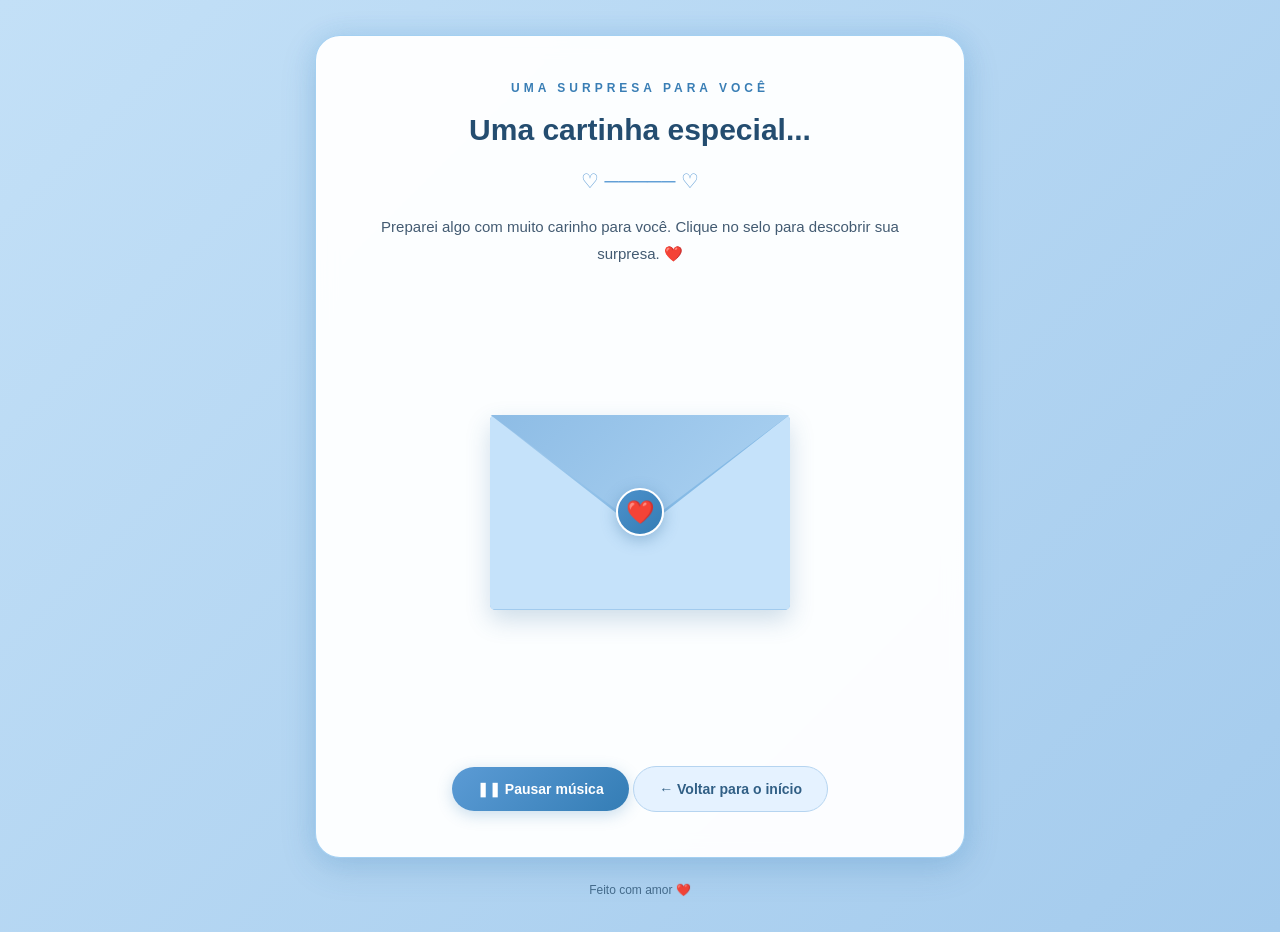
==== pagina2.html @ b63be375 "first commit" ====
<!DOCTYPE html>
<html lang="pt-BR">
<head>
    <meta charset="UTF-8">
    <meta name="viewport" content="width=device-width, initial-scale=1.0">

    <title>Uma Carta Para Você ❤️</title>

    <link rel="stylesheet" href="style.css">
</head>

<body>

    <!-- Corações flutuantes -->
    <div class="coracoes" id="coracoes"></div>

    <main class="container">

        <div class="carta">

            <p class="subtitulo">UMA SURPRESA PARA VOCÊ</p>

            <h1>Uma cartinha especial...</h1>

            <div class="divisor">♡ ───── ♡</div>

            <p class="mensagem-intro">
                Preparei algo com muito carinho para você.
                Clique no selo para descobrir sua surpresa. ❤️
            </p>

            <!-- Área do envelope -->
            <div class="area-envelope" id="areaEnvelope">

                <div class="envelope" id="envelope">

                    <!-- Carta que sai do envelope -->
                    <div class="papel-carta" id="papelCarta">

                        <div class="conteudo-carta">
                            <p class="titulo-carta">Para você... 💌</p>

                            <p>
                               Te fiz uma cartinha boba, porque achei que ia ficar feliz!
                            </p>

                            <p>
                                Só queria te falar pra você confiar mais em si mesma, você é muito especial pra todos que realmente se importam com vc, e principalmente pra mim.
                            Saiba que sempre vou estar aqui, e você ja tem um lugar especial em minhas orações. 
                            Obrigado por fazer tudo que faz por mim, e vou ficar mto feliz se eu puder conhecer mais a Isabella e tirar essse vazio que eu sei que ela sente as vezes.
                            </p>

                            <p>
                                Eu amo você Isabella Fiacadori! E espero ser um pouquinho da paz que você procura.
                            </p>

                            <p class="assinatura-carta">
                                Com todo o meu carinho, ❤️
                            </p>
                        </div>

                    </div>

                    <!-- Parte traseira do envelope -->
                    <div class="envelope-fundo"></div>

                    <!-- Parte da frente do envelope -->
                    <div class="envelope-frente"></div>

                    <!-- Aba superior -->
                    <div class="envelope-aba"></div>

                    <!-- Selo clicável -->
                    <button
                        class="selo"
                        id="selo"
                        onclick="abrirCarta()"
                        aria-label="Abrir a carta"
                        type="button">
                        ❤️
                    </button>

                </div>

            </div>
            <button
                class="botao-musica"
                id="botaoMusica"
                onclick="alternarMusica()"
                type="button">
                ❚❚ Pausar música
            </button>

            <audio id="musica" loop>
                <source src="/audio/Matuê - Maria - 30PRAUM.mp3.mpeg" type="audio/mpeg">
                Seu navegador não suporta áudio.
            </audio>

            <button
                class="botao-voltar"
                onclick="voltar()"
                type="button">
                ← Voltar para o início
            </button>

        </div>

        <p class="rodape">Feito com amor ❤️</p>

    </main>

    <script src="script.js"></script>

</body>
</html>
---- style.css ----
/* ==============================
   CONFIGURAÇÕES GERAIS
============================== */

* {
    margin: 0;
    padding: 0;
    box-sizing: border-box;
}

body {
    min-height: 100vh;
    font-family: "Segoe UI", Arial, sans-serif;
    background: linear-gradient(
        135deg,
        #c3e0f7,
        #a4cbed,
        #d6eaff,
        #9bc5e8
    );
    background-size: 300% 300%;
    animation: fundoSuave 12s ease infinite;
    color: #354f68;
    overflow-x: hidden;
}

@keyframes fundoSuave {
    0% {
        background-position: 0% 50%;
    }

    50% {
        background-position: 100% 50%;
    }

    100% {
        background-position: 0% 50%;
    }
}

/* ==============================
   CORAÇÕES FLUTUANTES
============================== */

.coracoes {
    position: fixed;
    inset: 0;
    width: 100%;
    height: 100%;
    overflow: hidden;
    pointer-events: none;
    z-index: 0;
}

.coracao-flutuante {
    position: absolute;
    bottom: -40px;
    color: rgba(55, 126, 190, 0.45);
    animation: flutuar linear forwards;
    text-shadow: 0 0 10px rgba(91, 169, 230, 0.45);
}

@keyframes flutuar {
    0% {
        transform: translateY(0) rotate(0deg);
        opacity: 0;
    }

    15% {
        opacity: 0.8;
    }

    85% {
        opacity: 0.7;
    }

    100% {
        transform: translateY(-110vh) rotate(360deg);
        opacity: 0;
    }
}

/* ==============================
   CONTAINER PRINCIPAL
============================== */

.container {
    position: relative;
    z-index: 1;
    min-height: 100vh;
    display: flex;
    flex-direction: column;
    justify-content: center;
    align-items: center;
    padding: 35px 20px;
}

/* ==============================
   CARTÃO PRINCIPAL
============================== */

.carta {
    width: 100%;
    max-width: 650px;
    padding: 45px 40px;
    text-align: center;
    background: rgba(255, 255, 255, 0.96);
    border: 1px solid rgba(91, 169, 230, 0.55);
    border-radius: 25px;
    box-shadow:
        0 10px 35px rgba(47, 104, 153, 0.18),
        0 0 25px rgba(91, 169, 230, 0.18);
    backdrop-filter: blur(10px);
    animation: aparecer 1s ease;
}

@keyframes aparecer {
    from {
        opacity: 0;
        transform: translateY(20px);
    }

    to {
        opacity: 1;
        transform: translateY(0);
    }
}

/* ==============================
   ÍCONE PRINCIPAL
============================== */

.coracao-principal {
    font-size: 55px;
    margin-bottom: 15px;
    filter: drop-shadow(0 4px 8px rgba(55, 126, 190, 0.25));
    animation: pulsar 2s ease-in-out infinite;
}

@keyframes pulsar {
    0%, 100% {
        transform: scale(1);
    }

    50% {
        transform: scale(1.08);
    }
}

/* ==============================
   TEXTOS
============================== */

.subtitulo {
    color: #397eb5;
    font-size: 12px;
    letter-spacing: 4px;
    font-weight: bold;
    margin-bottom: 15px;
}

h1 {
    color: #244d70;
    font-size: 30px;
    margin-bottom: 20px;
    line-height: 1.3;
}

.divisor {
    color: #5b9bd5;
    font-size: 20px;
    margin: 20px 0;
}

.mensagem {
    color: #435b72;
    font-size: 16px;
    line-height: 1.8;
    margin-bottom: 15px;
}

.assinatura {
    color: #397eb5;
    font-size: 15px;
    font-style: italic;
    margin: 25px 0;
}

.mensagem-intro {
    color: #435b72;
    font-size: 15px;
    line-height: 1.8;
    margin-bottom: 25px;
}

.rodape {
    color: #456b8b;
    font-size: 12px;
    margin-top: 25px;
    text-align: center;
}

/* ==============================
   BOTÕES
============================== */

button {
    font-family: inherit;
    cursor: pointer;
    transition:
        background 0.3s ease,
        transform 0.3s ease,
        box-shadow 0.3s ease;
}

#botaoContinuar,
.botao-musica,
.botao-voltar {
    border: none;
    border-radius: 30px;
    padding: 14px 25px;
    font-size: 14px;
    font-weight: 600;
}

#botaoContinuar {
    color: #ffffff;
    background: linear-gradient(135deg, #5b9bd5, #347db5);
    box-shadow: 0 5px 18px rgba(52, 125, 181, 0.3);
}

#botaoContinuar:hover {
    background: linear-gradient(135deg, #468bc7, #28689b);
    transform: translateY(-3px);
    box-shadow: 0 8px 24px rgba(52, 125, 181, 0.4);
}

#botaoContinuar span {
    margin-left: 8px;
}

#botaoContinuar:disabled {
    opacity: 0.7;
    cursor: wait;
    transform: none;
}

.botao-musica {
    color: #ffffff;
    background: linear-gradient(135deg, #5b9bd5, #347db5);
    box-shadow: 0 4px 15px rgba(52, 125, 181, 0.25);
    margin-top: 20px;
}

.botao-musica:hover {
    background: linear-gradient(135deg, #468bc7, #28689b);
    transform: translateY(-2px);
}

.botao-voltar {
    color: #315f85;
    background: #e5f2ff;
    border: 1px solid #b5d4f0;
    margin-top: 15px;
}

.botao-voltar:hover {
    color: #244d70;
    background: #cfe6fb;
    transform: translateY(-2px);
}

/* ==============================
   FOTOGRAFIA ROMÂNTICA
============================== */

.foto-romantica {
    display: block;
    width: 100%;
    max-width: 350px;
    height: 250px;
    object-fit: cover;
    margin: 20px auto;
    border: 3px solid #9bc5e8;
    border-radius: 15px;
    box-shadow: 0 0 20px rgba(52, 125, 181, 0.25);
    transition:
        transform 0.3s ease,
        box-shadow 0.3s ease;
}

.foto-romantica:hover {
    transform: scale(1.03);
    box-shadow: 0 0 28px rgba(52, 125, 181, 0.4);
}

/* ==============================
   ÁREA DO ENVELOPE
============================== */

.area-envelope {
    position: relative;
    z-index: 1;
    min-height: 440px;
    display: flex;
    justify-content: center;
    align-items: center;
    padding: 25px;
    margin-bottom: 15px;
    overflow: visible;
}

.envelope {
    position: relative;
    width: 300px;
    height: 195px;
    isolation: isolate;
    perspective: 1000px;
}

/* Parte de trás do envelope */

.envelope-fundo {
    position: absolute;
    inset: 0;
    background: linear-gradient(135deg, #a4cbed, #6eaddf);
    border: 1px solid #7fb5e3;
    border-radius: 5px;
    box-shadow: 0 10px 25px rgba(47, 104, 153, 0.22);
}

/* Parte da frente do envelope */

.envelope-frente {
    position: absolute;
    inset: 0;
    background: #c5e2fa;
    clip-path: polygon(0 0, 50% 60%, 100% 0, 100% 100%, 0 100%);
    border-radius: 5px;
    z-index: 4;
}

/* Aba superior */

.envelope-aba {
    position: absolute;
    inset: 0;
    background: linear-gradient(135deg, #8dbce5, #b4d8f5);
    clip-path: polygon(0 0, 100% 0, 50% 58%);
    transform-origin: top;
    transition: transform 0.8s ease;
    z-index: 5;
}

/* Selo em formato de coração */

.selo {
    position: absolute;
    top: 50%;
    left: 50%;
    transform: translate(-50%, -50%);
    width: 48px;
    height: 48px;
    border: 2px solid #ffffff;
    border-radius: 50%;
    background: linear-gradient(135deg, #4c91cb, #347db5);
    color: #ffffff;
    font-size: 23px;
    box-shadow: 0 4px 15px rgba(40, 99, 151, 0.35);
    z-index: 10;
    transition:
        transform 0.3s ease,
        box-shadow 0.3s ease;
}

.selo:hover {
    transform: translate(-50%, -50%) scale(1.12);
    box-shadow: 0 0 22px rgba(52, 125, 181, 0.5);
}

/* ==============================
   PAPEL DA CARTA
============================== */

.papel-carta {
    position: absolute;
    top: 50%;
    left: 50%;
    width: 100%;
    height: 100%;
    padding: 22px;
    background: #ffffff;
    border: 1px solid #b5d4f0;
    border-radius: 8px;
    box-shadow: 0 5px 25px rgba(47, 104, 153, 0.2);
    opacity: 0;
    visibility: hidden;
    overflow: hidden;
    transform: translate(-50%, -50%) scale(0.85);
    transition:
        opacity 0.7s ease,
        transform 0.7s ease,
        visibility 0.7s;
    z-index: 2;
}

.conteudo-carta {
    color: #435b72;
    font-size: 14px;
    line-height: 1.8;
    text-align: left;
}

.titulo-carta {
    color: #347db5;
    font-size: 21px;
    font-weight: bold;
    text-align: center;
    margin-bottom: 15px;
}

.conteudo-carta p {
    margin-bottom: 12px;
}

.assinatura-carta {
    color: #397eb5;
    font-style: italic;
    text-align: right;
    margin-top: 20px;
}

/* ==============================
   ANIMAÇÃO DE ABERTURA
============================== */

.envelope.aberto .envelope-aba {
    transform: rotateX(180deg);
    z-index: 1;
}

.envelope.aberto .selo {
    opacity: 0;
    pointer-events: none;
    transition: opacity 0.3s ease;
}

.envelope.aberto .papel-carta {
    width: 96%;
    height: 350px;
    max-height: 55vh;
    opacity: 1;
    visibility: visible;
    overflow-y: auto;
    transform: translate(-50%, -50%) scale(1);
    z-index: 8;
    transition:
        opacity 0.7s ease,
        transform 0.7s ease,
        visibility 0.7s;
}

/* Barra de rolagem da carta */

.papel-carta::-webkit-scrollbar {
    width: 6px;
}

.papel-carta::-webkit-scrollbar-track {
    background: #e5f2ff;
    border-radius: 10px;
}

.papel-carta::-webkit-scrollbar-thumb {
    background: #8dbce5;
    border-radius: 10px;
}

.papel-carta::-webkit-scrollbar-thumb:hover {
    background: #5b9bd5;
}

/* Instrução abaixo do envelope */

.instrucao {
    color: #397eb5;
    font-size: 13px;
    margin: 10px 0;
}

/* ==============================
   ACESSIBILIDADE
============================== */

button:focus-visible {
    outline: 3px solid #347db5;
    outline-offset: 4px;
}

/* ==============================
   RESPONSIVIDADE
============================== */

@media (max-width: 600px) {
    .container {
        padding: 25px 15px;
    }

    .carta {
        padding: 30px 22px;
        border-radius: 20px;
    }

    h1 {
        font-size: 25px;
    }

    .mensagem {
        font-size: 15px;
    }

    .area-envelope {
        min-height: 380px;
        padding: 20px 0;
        margin-bottom: 10px;
    }

    .envelope {
        width: 270px;
        height: 175px;
    }

    .envelope.aberto .papel-carta {
        height: 300px;
        max-height: 50vh;
    }

    .foto-romantica {
        max-width: 100%;
        height: 220px;
    }

    #botaoContinuar,
    .botao-musica,
    .botao-voltar {
        max-width: 100%;
        font-size: 13px;
    }
}

@media (max-width: 360px) {
    .carta {
        padding: 25px 16px;
    }

    h1 {
        font-size: 22px;
    }

    .area-envelope {
        min-height: 350px;
    }

    .envelope {
        width: 240px;
        height: 160px;
    }

    .envelope.aberto .papel-carta {
        height: 270px;
        max-height: 48vh;
        padding: 16px;
    }

    .conteudo-carta {
        font-size: 13px;
    }
}

/* ==============================
   MOVIMENTO REDUZIDO
============================== */

@media (prefers-reduced-motion: reduce) {
    *,
    *::before,
    *::after {
        animation-duration: 0.01ms !important;
        animation-iteration-count: 1 !important;
        scroll-behavior: auto !important;
        transition-duration: 0.01ms !important;
    }
}
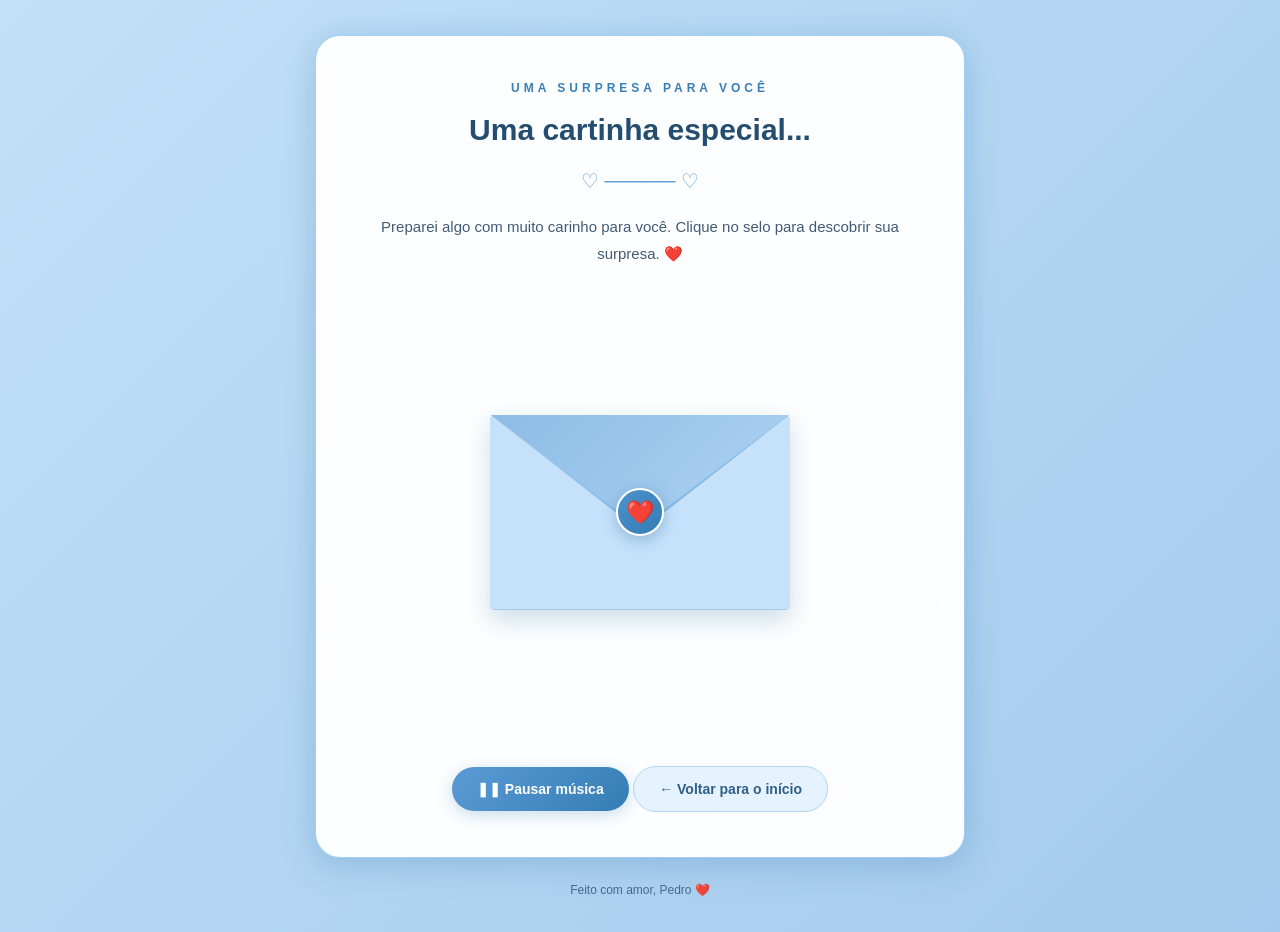
==== commit 22c44467: "second commit" ====
--- a/pagina2.html
+++ b/pagina2.html
@@ -105,7 +105,7 @@
 
         </div>
 
-        <p class="rodape">Feito com amor ❤️</p>
+        <p class="rodape">Feito com amor, Pedro ❤️</p>
 
     </main>
 
